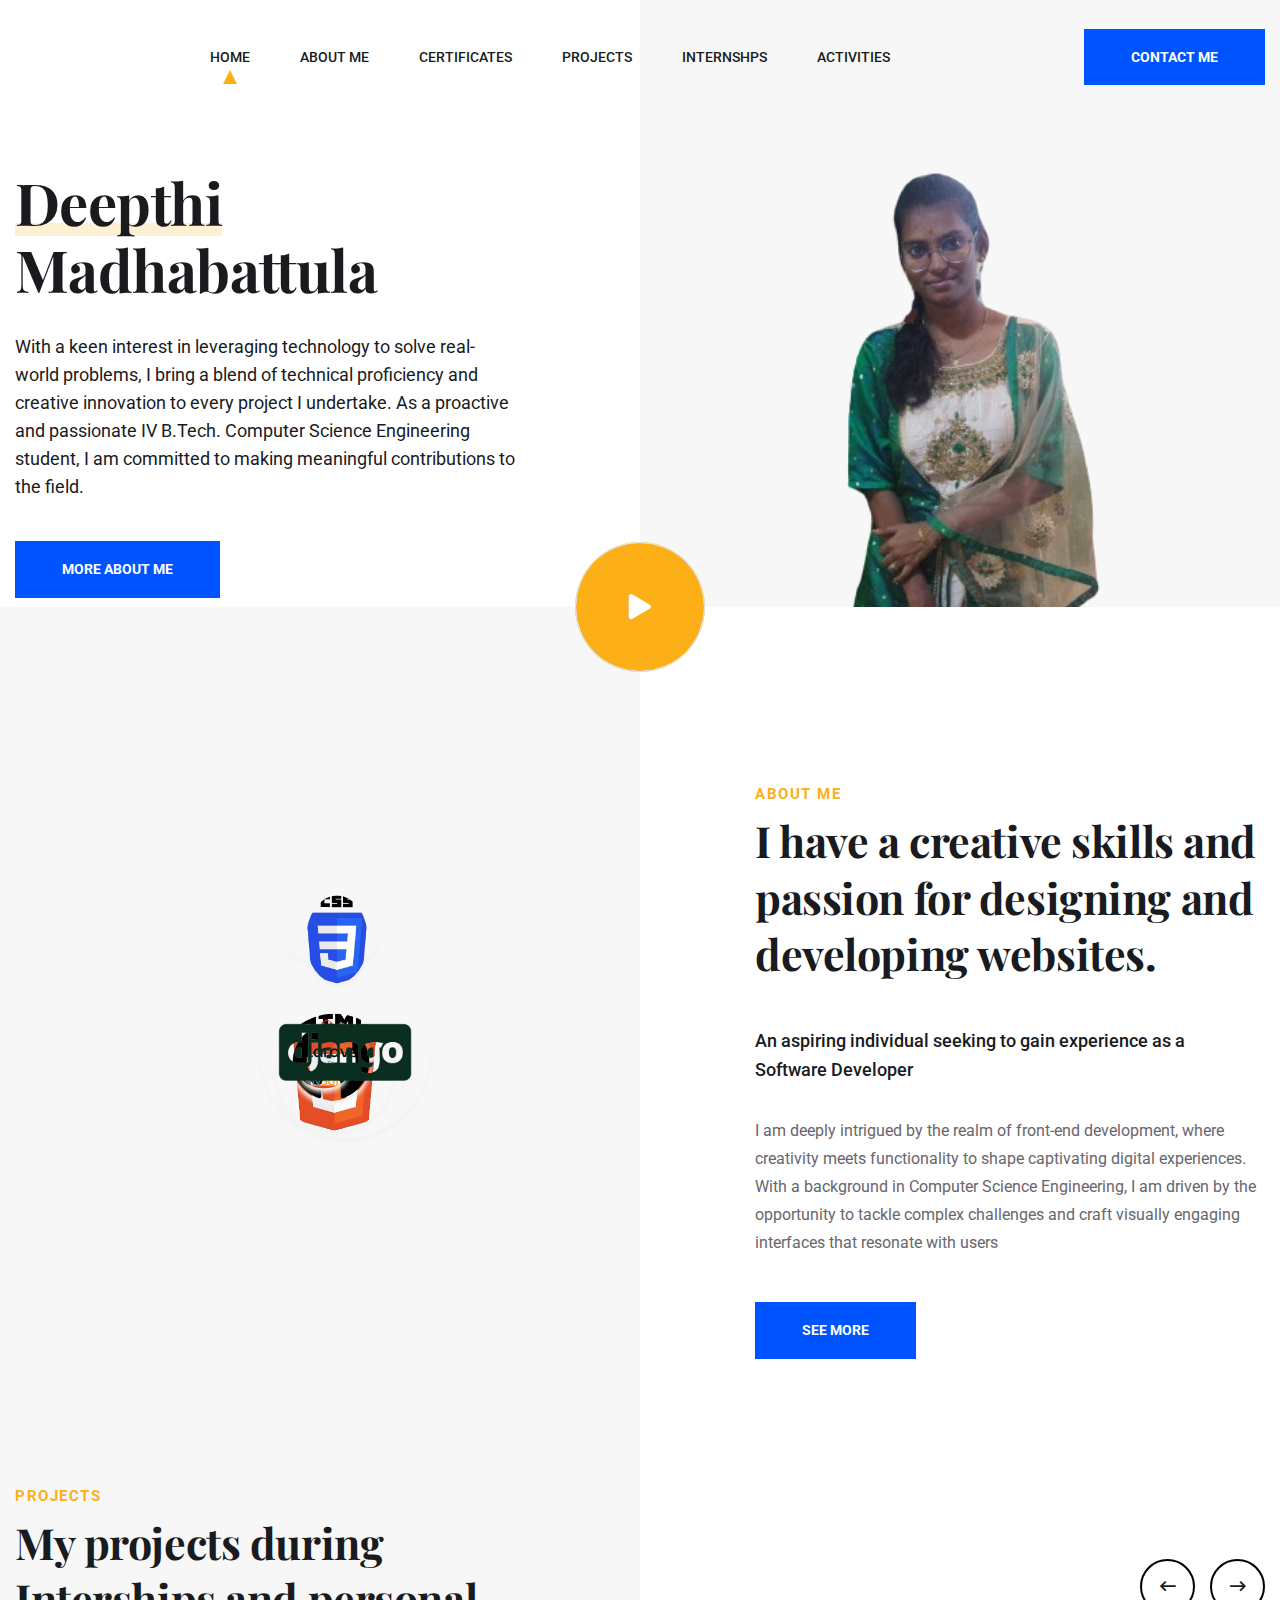
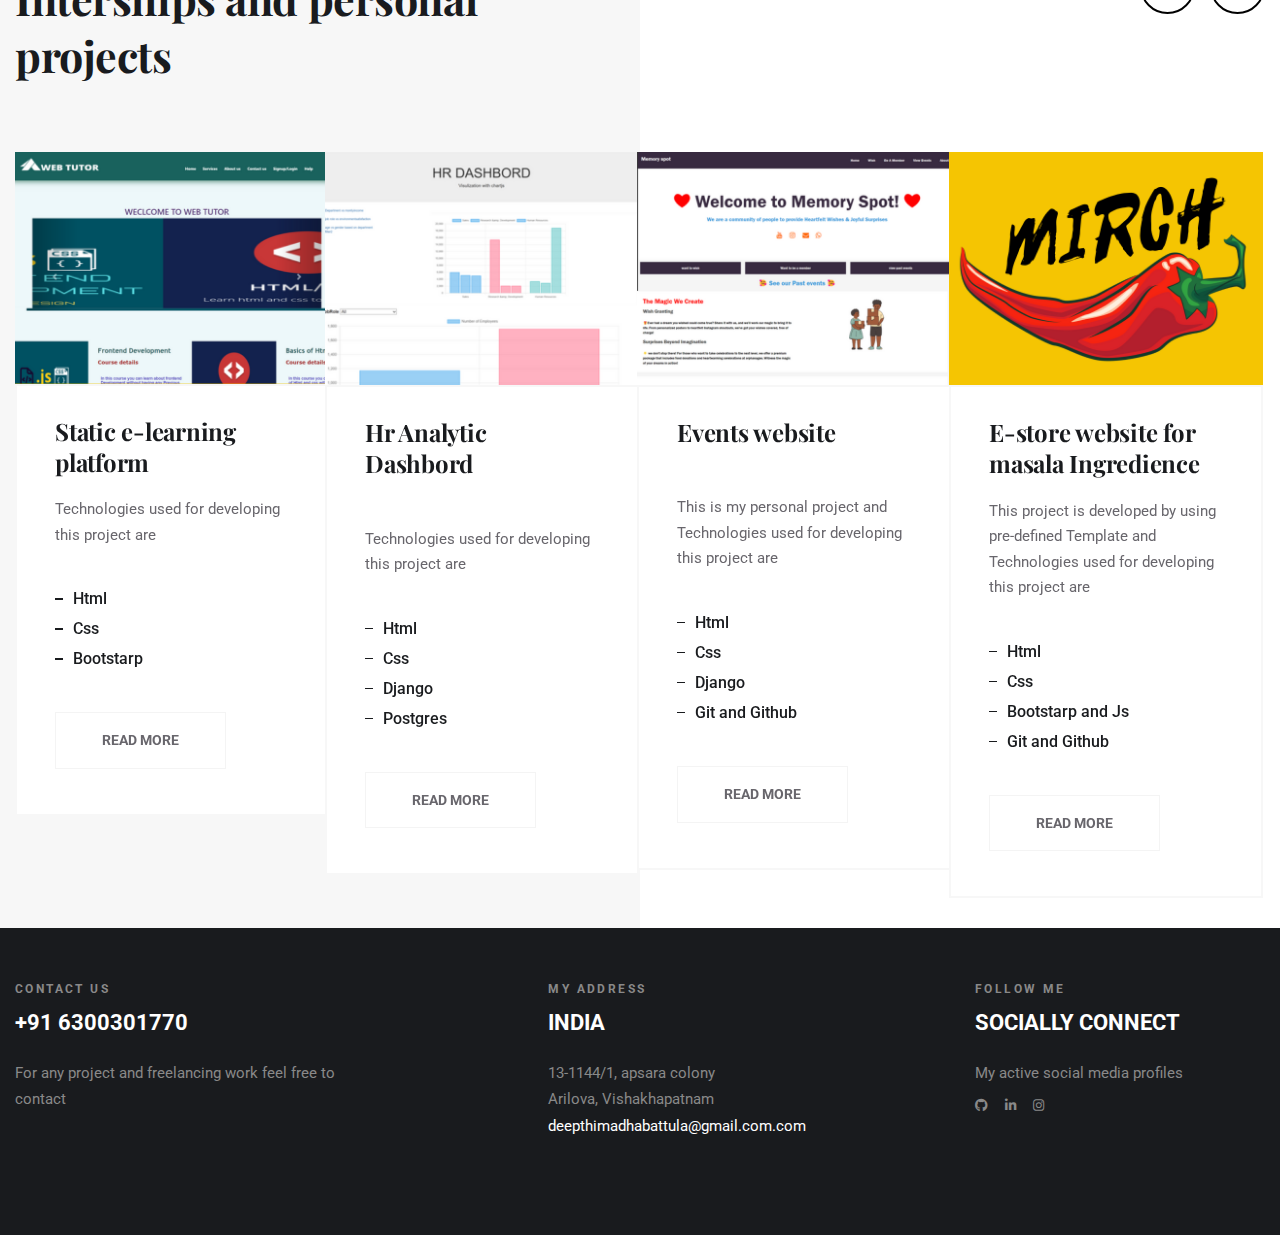
==== index.html @ 921eccc9 "first commit" ====
<!doctype html>
<html class="no-js" lang="en">
    <head>
        <meta charset="utf-8">
        <meta http-equiv="x-ua-compatible" content="ie=edge">
        <title>Rasalina - Personal Portfolio HTML Template</title>
        <meta name="description" content="">
        <meta name="viewport" content="width=device-width, initial-scale=1">
		<link rel="shortcut icon" type="image/x-icon" href="assets/img/favicon.png">
        <!-- Place favicon.ico in the root directory -->
		<!-- CSS here -->
        <link rel="stylesheet" href="assets/css/bootstrap.min.css">
        <link rel="stylesheet" href="assets/css/animate.min.css">
        <link rel="stylesheet" href="assets/css/magnific-popup.css">
        <link rel="stylesheet" href="assets/css/fontawesome-all.min.css">
        <link rel="stylesheet" href="assets/css/slick.css">
        <link rel="stylesheet" href="assets/css/default.css">
        <link rel="stylesheet" href="assets/css/style.css">
        <link rel="stylesheet" href="assets/css/responsive.css">
    </head>
    <body>

        <!-- preloader-start -->
        <div id="preloader">
            <div class="rasalina-spin-box"></div>
        </div>
        <!-- preloader-end -->

		<!-- Scroll-top -->
        <button class="scroll-top scroll-to-target" data-target="html">
            <i class="fas fa-angle-up"></i>
        </button>
        <!-- Scroll-top-end-->

        <!-- header-area -->
        <header class="headerbar">
      
            <div id="sticky-header" class="menu__area transparent-header">
                <div class="container custom-container">
                    <div class="row">
                        <div class="col-12">
                            <div class="mobile__nav__toggler"><i class="fas fa-bars"></i></div>
                            <div class="menu__wrap">
                                <nav class="menu__nav">
                                    <div class="logo">
                                        <a href="index.html" class="logo__black"><img src="" alt=""></a>
                                        <a href="index.html" class="logo__white"><img src="" alt=""></a>
                                    </div>
                                    <div class="navbar__wrap main__menu d-none d-xl-flex">
                                        <ul class="navigation">
                                            <li class="active"><a href="index.html">Home</a></li>
                                            <li><a href="about.html">About Me</a></li>
                                            
                                            <li><a href="services-details.html">Certificates</a></li>
                                            <li class="menu-item-has-children"><a href="#">Projects</a>
                                                <ul class="sub-menu">
                                                    <li><a href="portfolio.html">Data Science</a></li>
                                                    <li><a href="portfolio-details.html">front end technology</a></li>
                                                </ul>
                                            </li>
                                            <li class="menu-item-has-children"><a href="#">Internshps</a>
                                                <ul class="sub-menu">
                                                    <li><a href="blog.html">Data Science</a></li>
                                                    <li><a href="blog.html">front end technology</a></li>
                                                </ul>
                                            </li>
                                            <li><a href="services-details.html">Activities</a></li>
                                        </ul>
                                    </div>
                                    <div class="header__btn d-none d-md-block">
                                        <a href="contact.html" class="btn">Contact me</a>
                                    </div>
                                </nav>
                            </div>
                            <!-- Mobile Menu  -->
                            <div class="mobile__menu">
                                <nav class="menu__box">
                                    <div class="close__btn"><i class="fal fa-times"></i></div>
                                    <div class="nav-logo">
                                        <a href="index.html" class="logo__black"><h2>Deepthi</h2></a>
                                        <a href="index.html" class="logo__white"><h2>Deepthi</h2></a>
                                    </div>
                                    <div class="menu__outer">
                                        <!--Here Menu Will Come Automatically Via Javascript / Same Menu as in Header-->
                                    </div>
                                    <div class="social-links">
                                        <ul class="clearfix">
                                            <li><a href="https://github.com/Deepthi35"><i class="fab fa-github"></i></a></li>
                                            <li><a href="https://www.linkedin.com/in/deepthi-madhabattula-a65178237/"><i class="fab fa-linkedin-in"></i></a></li>
                                            <li><a href="https://www.instagram.com/pure__soul__"><i class="fab fa-instagram"></i></a></li>
                                        </ul>
                                    </div>
                                </nav>
                            </div>
                            <div class="menu__backdrop"></div>
                            <!-- End Mobile Menu -->
                        </div>
                    </div>
                </div>
            </div>
        </header>
        <!--  header-area-end -->

        <!-- main-area -->
        <main>

            <!-- banner-area -->
            <section class="banner">
                <div class="container custom-container">
                    <div class="row align-items-center justify-content-center justify-content-lg-between">
                        <div class="col-lg-6 order-0 order-lg-2">
                            <div class="banner__img text-center text-xxl-end">
                                <img src="assets/img/images/deepthi_img1.png" alt="">
                            </div>
                        </div>
                        <div class="col-xl-5 col-lg-6">
                            <div class="banner__content">
                                <h2 class="title wow fadeInUp" data-wow-delay=".2s"><span>Deepthi</span> <br> Madhabattula</h2>
                                <p class="wow fadeInUp" data-wow-delay=".4s">
With a keen interest in leveraging technology to solve real-world problems, I bring a blend of technical proficiency and creative innovation to every project I undertake. As a proactive and passionate IV B.Tech. 
Computer Science Engineering student, I am committed to making meaningful contributions to the field.</p>
                                <a href="about.html" class="btn banner__btn wow fadeInUp" data-wow-delay=".6s">more about me</a>
                            </div>
                        </div>
                    </div>
                </div>
                <div class="scroll__down">
                    <a href="#aboutSection" class="scroll__link">Scroll down</a>
                </div>
                <div class="banner__video">
                    <a href="#" class="popup-video"><i class="fas fa-play"></i></a>
               
            </section>
            <!-- banner-area-end -->

            <!-- about-area -->
            <section id="aboutSection" class="about">
                <div class="container">
                    <div class="row align-items-center">
                        <div class="col-lg-6">
                            <ul class="about__icons__wrap">
                                <li>
                                    <img class="light" src="assets/img/images/data.png" alt="XD">
                                    <img class="dark" src="assets/img/images/data.png" alt="XD">
                                </li>
                                <li>
                                    <img class="light" src="assets/img/images/html.png" alt="Skeatch">
                                    <img class="dark" src="assets/img/images/html.png" alt="Skeatch">
                                </li>
                                <li>
                                    <img class="light" src="assets/img/images/laravel.png" alt="Illustrator">
                                    <img class="dark" src="assets/img/images/laravel.png" alt="Illustrator">
                                </li>
                                <li>
                                    <img class="light" src="assets/img/images/gthub.png" alt="Hotjar">
                                    <img class="dark" src="assets/img/images/gthub.png" alt="Hotjar">
                                </li>
                                <li>
                                    <img class="light" src="assets/img/images/mysql.png" alt="Invision">
                                    <img class="dark" src="assets/img/images/mysql.png" alt="Invision">
                                </li>
                                <li>
                                    <img class="light" src="assets/img/images/css.png" alt="Photoshop">
                                    <img class="dark" src="assets/img/images/css.png" alt="Photoshop">
                                </li>
                                <li>
                                    <img class="light" src="assets/img/images/django.png" alt="Figma">
                                    <img class="dark" src="assets/img/images/django.png" alt="Figma">
                                </li>
                            </ul>
                        </div>
                         <div class="col-lg-6">
                            <div class="about__content">
                                <div class="section__title">
                                    <span class="sub-title">About me</span>
                                    <h2 class="title">I have a creative skills  and passion for designing and developing websites.</h2>
                                    
                                </div>
                                <div class="about__exp">
                                    
                                    <div class="about__exp__content">
                                        <p><span>An aspiring</span> individual seeking to gain experience as a <br> Software Developer</p>
                                    </div>
                                </div>
                                <p class="desc">I am deeply intrigued by the realm of front-end development, where creativity meets functionality to shape captivating digital experiences. With a background in Computer Science Engineering, I am driven by the opportunity to 
                                tackle complex challenges and craft visually engaging interfaces that resonate with users</p> 
                                 <a href="about.html" class="btn">see more</a>
                            </div>
                        </div>
                    </div>
                </div>
            </section>
            <!-- about-area-end -->

            <!-- services-area -->
            <section class="services">
                <div class="container">
                    <div class="services__title__wrap">
                        <div class="row align-items-center justify-content-between">
                            <div class="col-xl-5 col-lg-6 col-md-8">
                                <div class="section__title">
                                    <span class="sub-title">Projects</span>
                                    <h2 class="title">My projects during Interships and personal projects</h2>
                                </div>
                            </div>
                            <div class="col-xl-5 col-lg-6 col-md-4">
                                <div class="services__arrow"></div>
                            </div>
                        </div>
                    </div>
                    <div class="row gx-0 services__active">
                        <div class="col-xl-3">
                            <div class="services__item">
                                <div class="services__thumb">
                                    <a href="services-details.html"><img src="assets/img/projects/webtut.png" alt=""></a>
                                </div>
                                <div class="services__content">
                                    <h3 class="title"><a href="services-details.html">Static e-learning platform</a></h3>
                                    <p>Technologies used for developing this project are</p>
                                    <ul class="services__list">
                                        <li>Html</li>
                                        <li>Css</li>
                                        <li>Bootstarp</li>
                                    </ul>
                                    <a href="#" class="btn border-btn">Read more</a>
                                </div>
                            </div>
                        </div>
                        <div class="col-xl-3">
                            <div class="services__item">
                                <div class="services__thumb">
                                    <a href="services-details.html"><img src="assets/img/projects/hrdash.png" alt=""></a>
                                </div>
                                <div class="services__content">
                                    <h3 class="title"><a href="services-details.html">Hr Analytic Dashbord</a></h3><br>
                                    <p>Technologies used for developing this project are</p>
                                    <ul class="services__list">
                                        <li>Html</li>
                                        <li>Css</li>
                                        <li>Django</li>
                                        <li>Postgres</li>
                                    </ul>
                                    <a href="services-details.html" class="btn border-btn">Read more</a>
                                </div>
                            </div>
                        </div>
                        <div class="col-xl-3">
                            <div class="services__item">
                                <div class="services__thumb">
                                    <a href="services-details.html"><img src="assets/img/projects/memory.png" alt=""></a>
                                </div>
                                <div class="services__content">
                                    <h3 class="title"><a href="services-details.html">Events website</a></h3><br>
                                    <p>This is my personal project and Technologies used for developing this project are</p>
                                    <ul class="services__list">
                                        <li>Html</li>
                                        <li>Css</li>
                                        <li>Django</li>
                                        <li>Git and Github</li>
                                    </ul>
                                    <a href="services-details.html" class="btn border-btn">Read more</a>
                                </div>
                            </div>
                        </div>
                         <div class="col-xl-3">
                            <div class="services__item">
                                <div class="services__thumb">
                                    <a href="services-details.html"><img src="assets/img/projects/mrch.png" alt=""></a>
                                </div>
                                <div class="services__content">
                                    <h3 class="title"><a href="services-details.html">E-store website for masala Ingredience</a></h3>
                                    <p>This project is developed by using pre-defined Template and
                                    Technologies used for developing this project are</p>
                                    <ul class="services__list">
                                        <li>Html</li>
                                        <li>Css</li>
                                        <li>Bootstarp and Js</li>
                                        <li>Git and Github</li>
                                    </ul>
                                    <a href="services-details.html" class="btn border-btn">Read more</a>
                                </div>
                            </div>
                        </div>
                         <div class="col-xl-3">
                            <div class="services__item">
                                <div class="services__thumb">
                                    <a href="services-details.html"><img src="assets/img/projects/proto.png" alt=""></a>
                                </div>
                                <div class="services__content">
                                    <h3 class="title"><a href="services-details.html">Portfolio</a></h3>
                                    <p>
                                    Technologies used for developing this project are</p>
                                    <ul class="services__list">
                                        <li>Html</li>
                                        <li>Css</li>
                                        <li>Git and Github</li>
                                    </ul>
                                    <a href="services-details.html" class="btn border-btn">Read more</a>
                                </div>
                            </div>
                        </div>
                    </div>
                </div>
            </section>
        </main>
        <!-- main-area-end -->



        <!-- Footer-area -->
       <footer class="footer">
      <div class="container">
        <div class="row justify-content-between">
          <div class="col-lg-4">
            <div class="footer__widget">
              <div class="fw-title">
                <h5 class="sub-title">Contact us</h5>
                <h4 class="title">+91 6300301770</h4>
              </div>
              <div class="footer__widget__text">
                <p>For any project and freelancing work feel free to contact</p>
              </div>
            </div>
          </div>
          <div class="col-xl-3 col-lg-4 col-sm-6">
            <div class="footer__widget">
              <div class="fw-title">
                <h5 class="sub-title">my address</h5>
                <h4 class="title">INDIA</h4>
              </div>
              <div class="footer__widget__address">
                <p>
                  13-1144/1, apsara colony <br />
                  Arilova, Vishakhapatnam
                </p>
                <a href="mailto:noreply@envato.com" class="mail"
                  >deepthimadhabattula@gmail.com.com</a
                >
              </div>
            </div>
          </div>
          <div class="col-xl-3 col-lg-4 col-sm-6">
            <div class="footer__widget">
              <div class="fw-title">
                <h5 class="sub-title">Follow me</h5>
                <h4 class="title">socially connect</h4>
              </div>
              <div class="footer__widget__social">
                <p>My active social media profiles</p>
                 <ul class="footer__social__list">
                    <li><a href="https://github.com/Deepthi35"><i class="fab fa-github"></i></a></li>
                    <li><a href="https://www.linkedin.com/in/deepthi-madhabattula-a65178237/"><i class="fab fa-linkedin-in"></i></a></li>
                    <li><a href="https://www.instagram.com/pure__soul__"><i class="fab fa-instagram"></i></a></li>
                </ul>
              </div>
            </div>
          </div>
        </div>
      </div>
    </footer>
        <!-- Footer-area-end -->




		<!-- JS here -->
        <script src="assets/js/vendor/jquery-3.6.0.min.js"></script>
        <script src="assets/js/bootstrap.min.js"></script>
        <script src="assets/js/isotope.pkgd.min.js"></script>
        <script src="assets/js/imagesloaded.pkgd.min.js"></script>
        <script src="assets/js/jquery.magnific-popup.min.js"></script>
        <script src="assets/js/element-in-view.js"></script>
        <script src="assets/js/slick.min.js"></script>
        <script src="assets/js/ajax-form.js"></script>
        <script src="assets/js/wow.min.js"></script>
        <script src="assets/js/plugins.js"></script>
        <script src="assets/js/main.js"></script>

    </body>
</html>
---- assets/css/default.css ----
/* Deafult Margin & Padding */
/*-- Margin Top --*/
.mt-5 {
	margin-top: 5px;
}
.mt-10 {
	margin-top: 10px;
}
.mt-15 {
	margin-top: 15px;
}
.mt-20 {
	margin-top: 20px;
}
.mt-25 {
	margin-top: 25px;
}
.mt-30 {
	margin-top: 30px;
}
.mt-35 {
	margin-top: 35px;
}
.mt-40 {
	margin-top: 40px;
}
.mt-45 {
	margin-top: 45px;
}
.mt-50 {
	margin-top: 50px;
}
.mt-55 {
	margin-top: 55px;
}
.mt-60 {
	margin-top: 60px;
}
.mt-65 {
	margin-top: 65px;
}
.mt-70 {
	margin-top: 70px;
}
.mt-75 {
	margin-top: 75px;
}
.mt-80 {
	margin-top: 80px;
}
.mt-85 {
	margin-top: 85px;
}
.mt-90 {
	margin-top: 90px;
}
.mt-95 {
	margin-top: 95px;
}
.mt-100 {
	margin-top: 100px;
}
.mt-105 {
	margin-top: 105px;
}
.mt-110 {
	margin-top: 110px;
}
.mt-115 {
	margin-top: 115px;
}
.mt-120 {
	margin-top: 120px;
}
.mt-125 {
	margin-top: 125px;
}
.mt-130 {
	margin-top: 130px;
}
.mt-135 {
	margin-top: 135px;
}
.mt-140 {
	margin-top: 140px;
}
.mt-145 {
	margin-top: 145px;
}
.mt-150 {
	margin-top: 150px;
}
.mt-155 {
	margin-top: 155px;
}
.mt-160 {
	margin-top: 160px;
}
.mt-165 {
	margin-top: 165px;
}
.mt-170 {
	margin-top: 170px;
}
.mt-175 {
	margin-top: 175px;
}
.mt-180 {
	margin-top: 180px;
}
.mt-185 {
	margin-top: 185px;
}
.mt-190 {
	margin-top: 190px;
}
.mt-195 {
	margin-top: 195px;
}
.mt-200 {
	margin-top: 200px;
}
/*-- Margin Bottom --*/

.mb-5 {
	margin-bottom: 5px;
}
.mb-10 {
	margin-bottom: 10px;
}
.mb-15 {
	margin-bottom: 15px;
}
.mb-20 {
	margin-bottom: 20px;
}
.mb-25 {
	margin-bottom: 25px;
}
.mb-30 {
	margin-bottom: 30px;
}
.mb-35 {
	margin-bottom: 35px;
}
.mb-40 {
	margin-bottom: 40px;
}
.mb-45 {
	margin-bottom: 45px;
}
.mb-50 {
	margin-bottom: 50px;
}
.mb-55 {
	margin-bottom: 55px;
}
.mb-60 {
	margin-bottom: 60px;
}
.mb-65 {
	margin-bottom: 65px;
}
.mb-70 {
	margin-bottom: 70px;
}
.mb-75 {
	margin-bottom: 75px;
}
.mb-80 {
	margin-bottom: 80px;
}
.mb-85 {
	margin-bottom: 85px;
}
.mb-90 {
	margin-bottom: 90px;
}
.mb-95 {
	margin-bottom: 95px;
}
.mb-100 {
	margin-bottom: 100px;
}
.mb-105 {
	margin-bottom: 105px;
}
.mb-110 {
	margin-bottom: 110px;
}
.mb-115 {
	margin-bottom: 115px;
}
.mb-120 {
	margin-bottom: 120px;
}
.mb-125 {
	margin-bottom: 125px;
}
.mb-130 {
	margin-bottom: 130px;
}
.mb-135 {
	margin-bottom: 135px;
}
.mb-140 {
	margin-bottom: 140px;
}
.mb-145 {
	margin-bottom: 145px;
}
.mb-150 {
	margin-bottom: 150px;
}
.mb-155 {
	margin-bottom: 155px;
}
.mb-160 {
	margin-bottom: 160px;
}
.mb-165 {
	margin-bottom: 165px;
}
.mb-170 {
	margin-bottom: 170px;
}
.mb-175 {
	margin-bottom: 175px;
}
.mb-180 {
	margin-bottom: 180px;
}
.mb-185 {
	margin-bottom: 185px;
}
.mb-190 {
	margin-bottom: 190px;
}
.mb-195 {
	margin-bottom: 195px;
}
.mb-200 {
	margin-bottom: 200px;
}
/*-- Padding Top --*/

.pt-5 {
	padding-top: 5px;
}
.pt-10 {
	padding-top: 10px;
}
.pt-15 {
	padding-top: 15px;
}
.pt-20 {
	padding-top: 20px;
}
.pt-25 {
	padding-top: 25px;
}
.pt-30 {
	padding-top: 30px;
}
.pt-35 {
	padding-top: 35px;
}
.pt-40 {
	padding-top: 40px;
}
.pt-45 {
	padding-top: 45px;
}
.pt-50 {
	padding-top: 50px;
}
.pt-55 {
	padding-top: 55px;
}
.pt-60 {
	padding-top: 60px;
}
.pt-65 {
	padding-top: 65px;
}
.pt-70 {
	padding-top: 70px;
}
.pt-75 {
	padding-top: 75px;
}
.pt-80 {
	padding-top: 80px;
}
.pt-85 {
	padding-top: 85px;
}
.pt-90 {
	padding-top: 90px;
}
.pt-95 {
	padding-top: 95px;
}
.pt-100 {
	padding-top: 100px;
}
.pt-105 {
	padding-top: 105px;
}
.pt-110 {
	padding-top: 110px;
}
.pt-115 {
	padding-top: 115px;
}
.pt-120 {
	padding-top: 120px;
}
.pt-125 {
	padding-top: 125px;
}
.pt-130 {
	padding-top: 130px;
}
.pt-135 {
	padding-top: 135px;
}
.pt-140 {
	padding-top: 140px;
}
.pt-145 {
	padding-top: 145px;
}
.pt-150 {
	padding-top: 150px;
}
.pt-155 {
	padding-top: 155px;
}
.pt-160 {
	padding-top: 160px;
}
.pt-165 {
	padding-top: 165px;
}
.pt-170 {
	padding-top: 170px;
}
.pt-175 {
	padding-top: 175px;
}
.pt-180 {
	padding-top: 180px;
}
.pt-185 {
	padding-top: 185px;
}
.pt-190 {
	padding-top: 190px;
}
.pt-195 {
	padding-top: 195px;
}
.pt-200 {
	padding-top: 200px;
}
/*-- Padding Bottom --*/

.pb-5 {
	padding-bottom: 5px;
}
.pb-10 {
	padding-bottom: 10px;
}
.pb-15 {
	padding-bottom: 15px;
}
.pb-20 {
	padding-bottom: 20px;
}
.pb-25 {
	padding-bottom: 25px;
}
.pb-30 {
	padding-bottom: 30px;
}
.pb-35 {
	padding-bottom: 35px;
}
.pb-40 {
	padding-bottom: 40px;
}
.pb-45 {
	padding-bottom: 45px;
}
.pb-50 {
	padding-bottom: 50px;
}
.pb-55 {
	padding-bottom: 55px;
}
.pb-60 {
	padding-bottom: 60px;
}
.pb-65 {
	padding-bottom: 65px;
}
.pb-70 {
	padding-bottom: 70px;
}
.pb-75 {
	padding-bottom: 75px;
}
.pb-80 {
	padding-bottom: 80px;
}
.pb-85 {
	padding-bottom: 85px;
}
.pb-90 {
	padding-bottom: 90px;
}
.pb-95 {
	padding-bottom: 95px;
}
.pb-100 {
	padding-bottom: 100px;
}
.pb-105 {
	padding-bottom: 105px;
}
.pb-110 {
	padding-bottom: 110px;
}
.pb-115 {
	padding-bottom: 115px;
}
.pb-120 {
	padding-bottom: 120px;
}
.pb-125 {
	padding-bottom: 125px;
}
.pb-130 {
	padding-bottom: 130px;
}
.pb-135 {
	padding-bottom: 135px;
}
.pb-140 {
	padding-bottom: 140px;
}
.pb-145 {
	padding-bottom: 145px;
}
.pb-150 {
	padding-bottom: 150px;
}
.pb-155 {
	padding-bottom: 155px;
}
.pb-160 {
	padding-bottom: 160px;
}
.pb-165 {
	padding-bottom: 165px;
}
.pb-170 {
	padding-bottom: 170px;
}
.pb-175 {
	padding-bottom: 175px;
}
.pb-180 {
	padding-bottom: 180px;
}
.pb-185 {
	padding-bottom: 185px;
}
.pb-190 {
	padding-bottom: 190px;
}
.pb-195 {
	padding-bottom: 195px;
}
.pb-200 {
	padding-bottom: 200px;
}



/*-- Padding Left --*/
.pl-0 {
	padding-left: 0px;
}
.pl-5 {
	padding-left: 5px;
}
.pl-10 {
	padding-left: 10px;
}
.pl-15 {
	padding-left: 15px;
}
.pl-20{
	padding-left: 20px;
}
.pl-25 {
	padding-left: 35px;
}
.pl-30 {
	padding-left: 30px;
}
.pl-35 {
	padding-left: 35px;
}

.pl-35 {
	padding-left: 35px;
}

.pl-40 {
	padding-left: 40px;
}

.pl-45 {
	padding-left: 45px;
}

.pl-50 {
	padding-left: 50px;
}

.pl-55 {
	padding-left: 55px;
}

.pl-60 {
	padding-left: 60px;
}
.pl-65 {
	padding-left: 65px;
}
.pl-70 {
	padding-left: 70px;
}
.pl-75 {
	padding-left: 75px;
}
.pl-80 {
	padding-left: 80px;
}
.pl-85 {
	padding-left: 80px;
}
.pl-90 {
	padding-left: 90px;
}
.pl-95 {
	padding-left: 95px;
}
.pl-100 {
	padding-left: 100px;
}


/*-- Padding Right --*/
.pr-0 {
	padding-right: 0px;
}
.pr-5 {
	padding-right: 5px;
}
.pr-10 {
	padding-right: 10px;
}
.pr-15 {
	padding-right: 15px;
}
.pr-20{
	padding-right: 20px;
}
.pr-25 {
	padding-right: 35px;
}
.pr-30 {
	padding-right: 30px;
}
.pr-35 {
	padding-right: 35px;
}

.pr-35 {
	padding-right: 35px;
}

.pr-40 {
	padding-right: 40px;
}

.pr-45 {
	padding-right: 45px;
}

.pr-50 {
	padding-right: 50px;
}

.pr-55 {
	padding-right: 55px;
}

.pr-60 {
	padding-right: 60px;
}
.pr-65 {
	padding-right: 65px;
}
.pr-70 {
	padding-right: 70px;
}
.pr-75 {
	padding-right: 75px;
}
.pr-80 {
	padding-right: 80px;
}
.pr-85 {
	padding-right: 80px;
}
.pr-90 {
	padding-right: 90px;
}
.pr-95 {
	padding-right: 95px;
}
.pr-100 {
	padding-right: 100px;
}

/* font weight */
.f-700{font-weight: 700;}
.f-600{font-weight: 600;}
.f-500{font-weight: 500;}
.f-400{font-weight: 400;}
.f-300{font-weight: 300;}

/* Background Color */

.gray-bg {
	background: #f7f7fd;
}
.white-bg {
	background: #fff;
}
.black-bg {
	background: #222;
}
.theme-bg {
	background: #222;
}
.primary-bg {
	background: #222;
}
/* Color */

.white-color {
	color: #fff;
}
.black-color {
	color: #222;
}
.theme-color {
	color: #222;
}
.primary-color {
	color: #222;
}
/* black overlay */

[data-overlay] {
	position: relative;
}
[data-overlay]::before {
	background: #000 none repeat scroll 0 0;
	content: "";
	height: 100%;
	left: 0;
	position: absolute;
	top: 0;
	width: 100%;
	z-index: 1;
}
[data-overlay="3"]::before {
	opacity: 0.3;
}
[data-overlay="4"]::before {
	opacity: 0.4;
}
[data-overlay="5"]::before {
	opacity: 0.5;
}
[data-overlay="6"]::before {
	opacity: 0.6;
}
[data-overlay="7"]::before {
	opacity: 0.7;
}
[data-overlay="8"]::before {
	opacity: 0.8;
}
[data-overlay="9"]::before {
	opacity: 0.9;
}
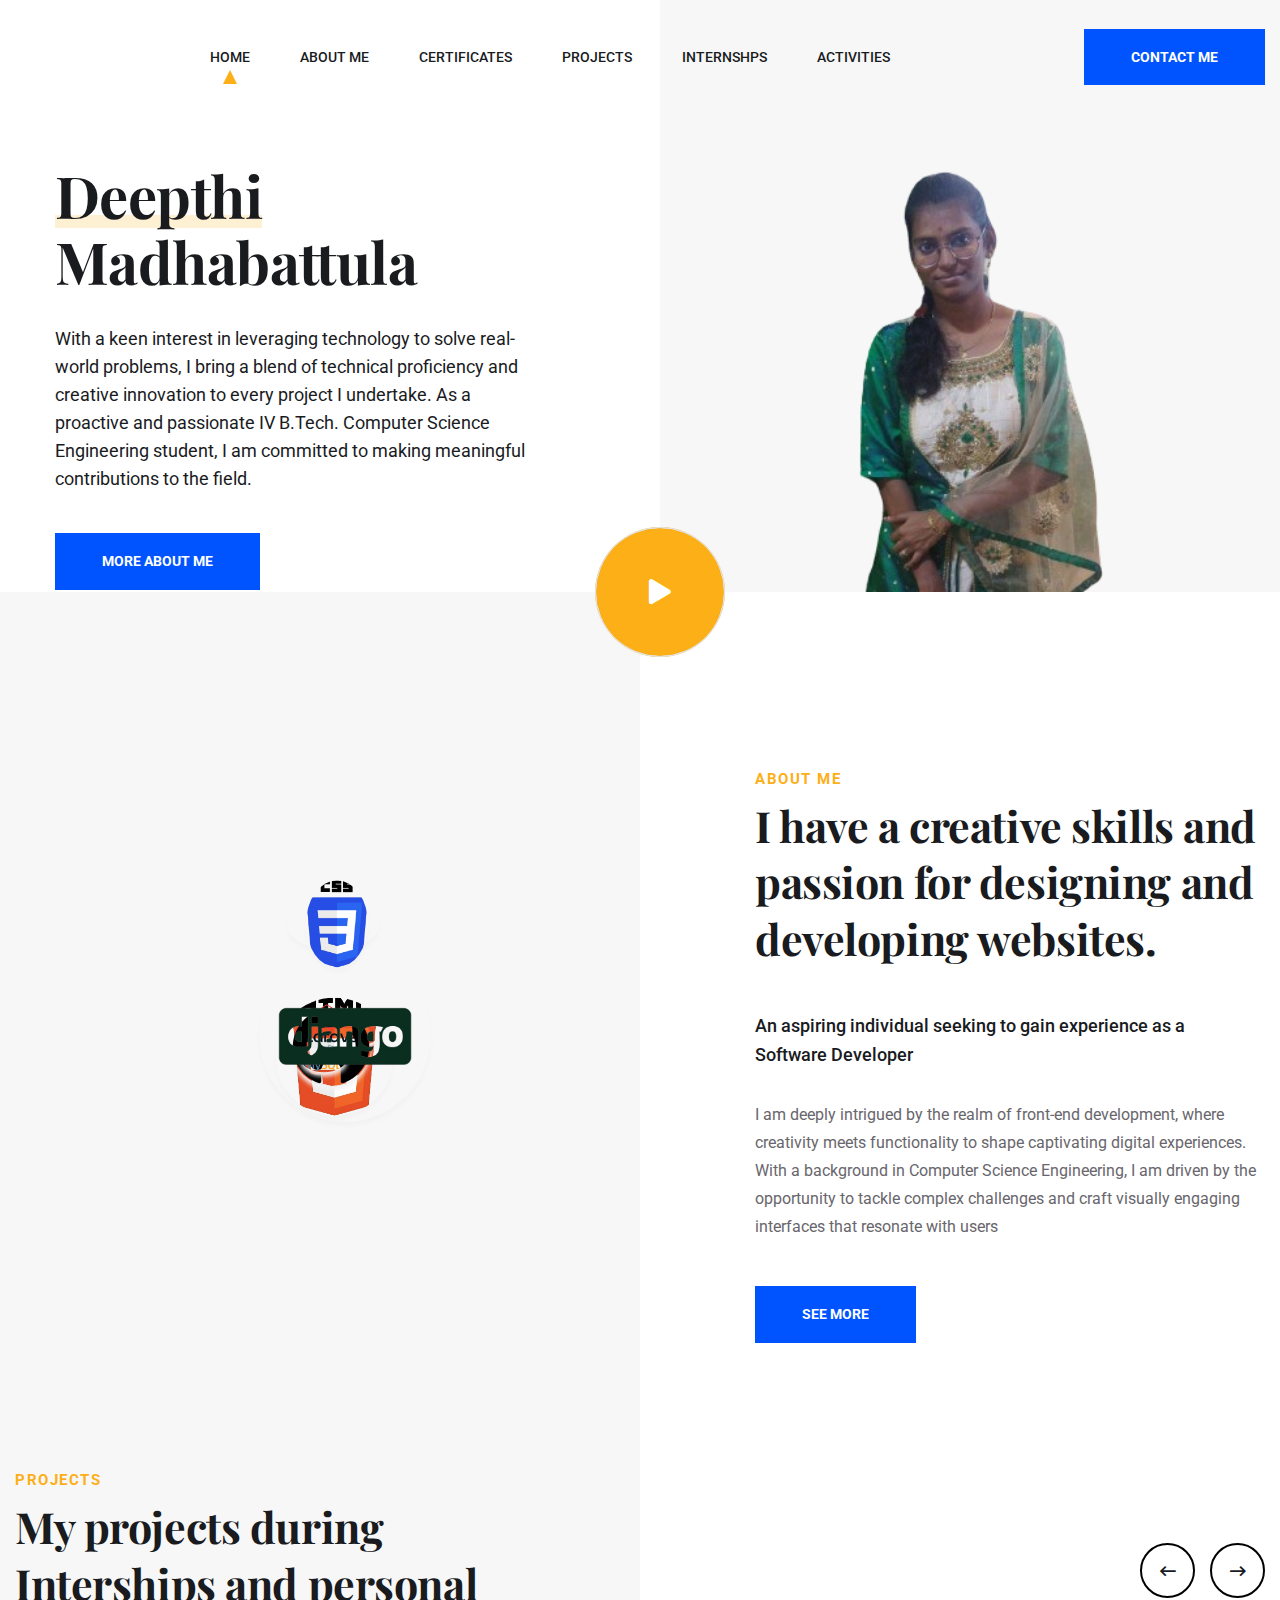
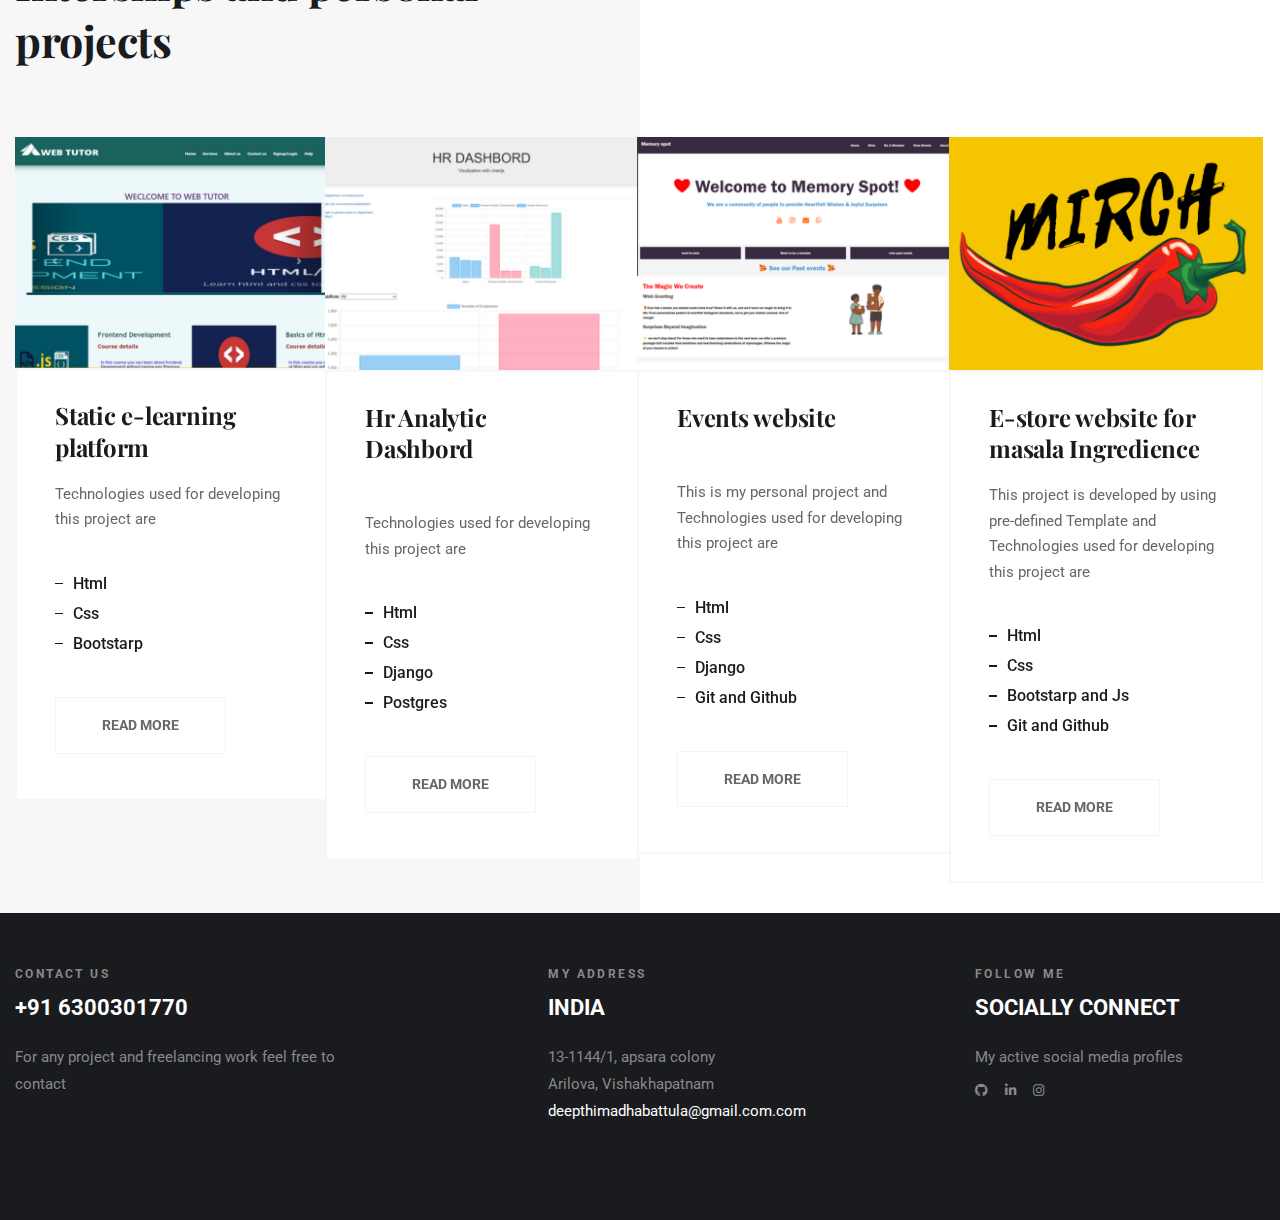
==== commit 56522530: "title changed" ====
--- a/index.html
+++ b/index.html
@@ -3,7 +3,7 @@
     <head>
         <meta charset="utf-8">
         <meta http-equiv="x-ua-compatible" content="ie=edge">
-        <title>Rasalina - Personal Portfolio HTML Template</title>
+        <title>Deepthi</title>
         <meta name="description" content="">
         <meta name="viewport" content="width=device-width, initial-scale=1">
 		<link rel="shortcut icon" type="image/x-icon" href="assets/img/favicon.png">
--- a/assets/css/style.css
+++ b/assets/css/style.css
@@ -1939,7 +1939,8 @@
 =============================*/
 .banner {
   position: relative;
-  padding: 140px 0 0; }
+  padding: 140px 0 0;
+  margin-left: 40px; }
   @media (max-width: 1199.98px) {
     .banner {
       padding: 120px 0 0; } }
@@ -2837,17 +2838,7 @@
       padding-left: 30px;
       color: #191B1E;
       font-weight: 500; }
-      .services__details__list li::before {
-        content: "";
-        position: absolute;
-        left: 5px;
-        top: 11px;
-        width: 4px;
-        height: 4px;
-        background: #191B1E;
-        -webkit-border-radius: 50%;
-        -moz-border-radius: 50%;
-        border-radius: 50%; }
+      
       .services__details__list li + li {
         margin-top: 6px; }
   .services__details__img {
